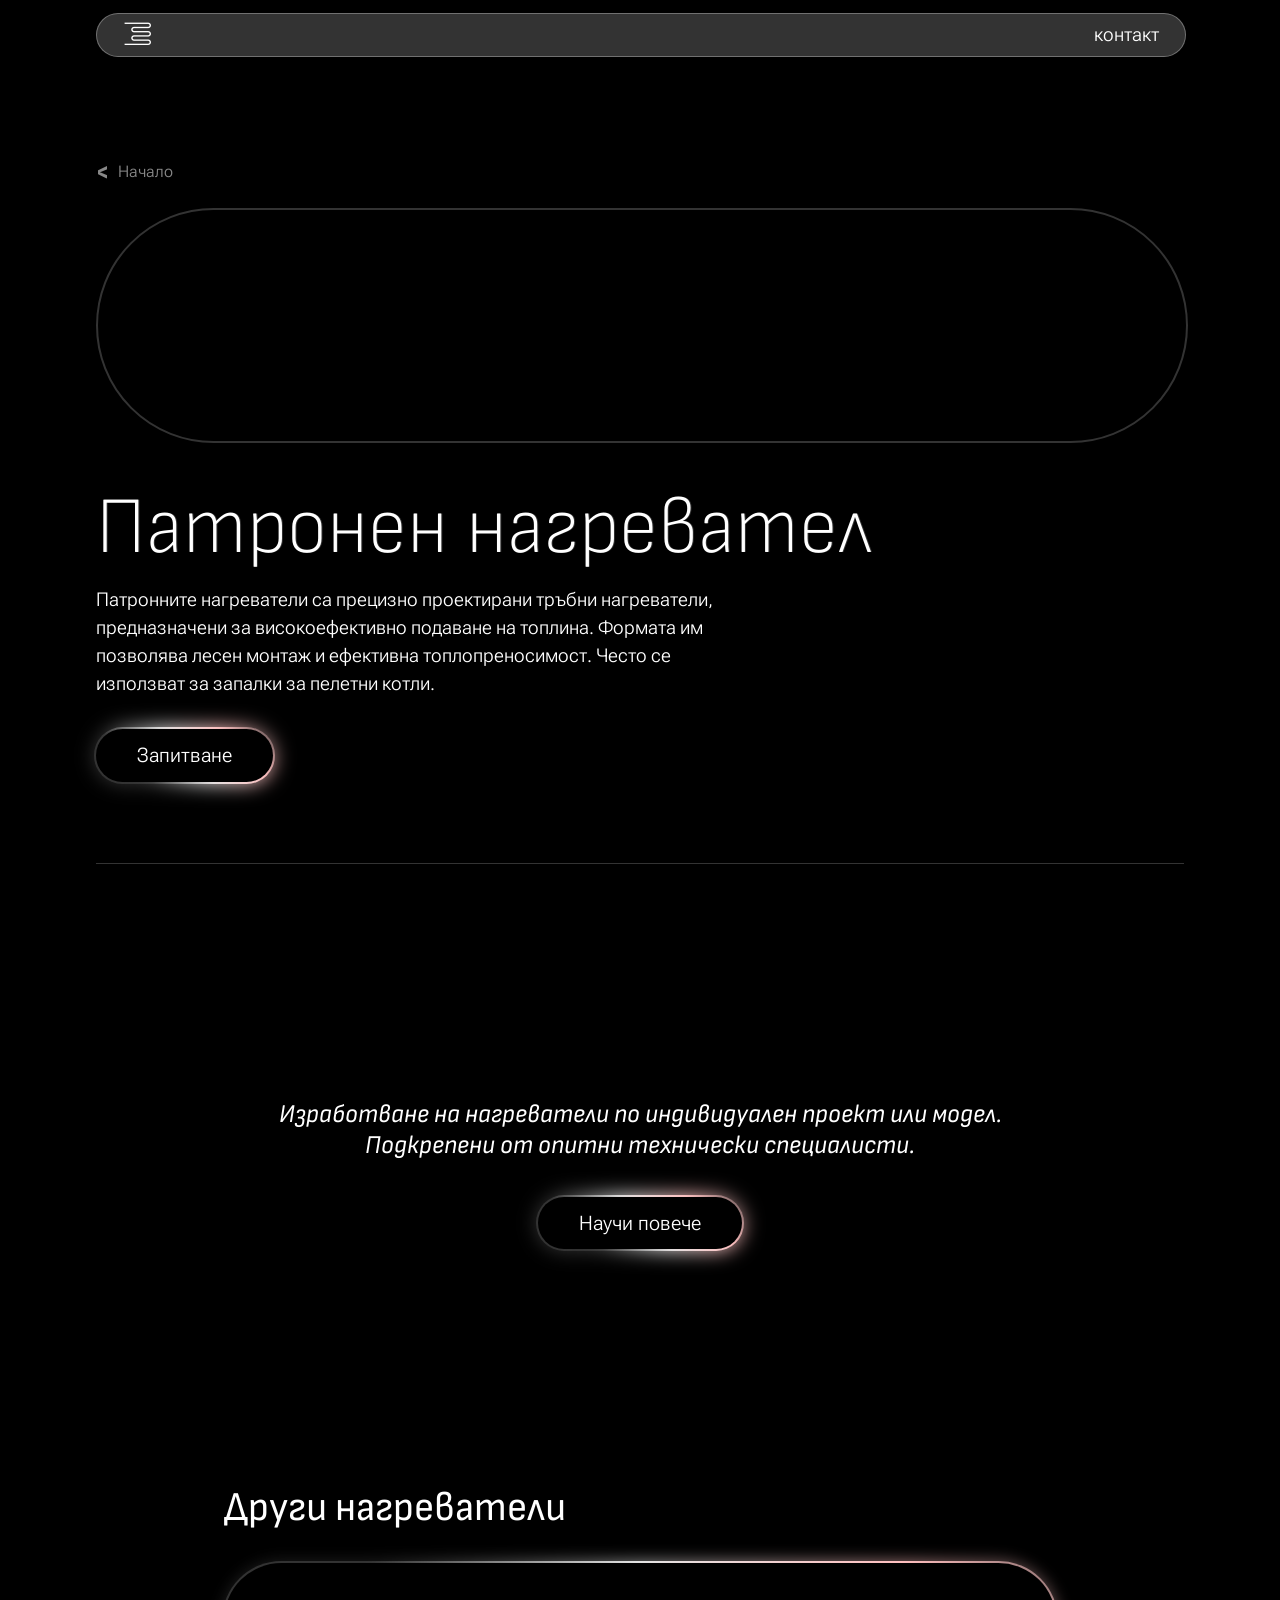
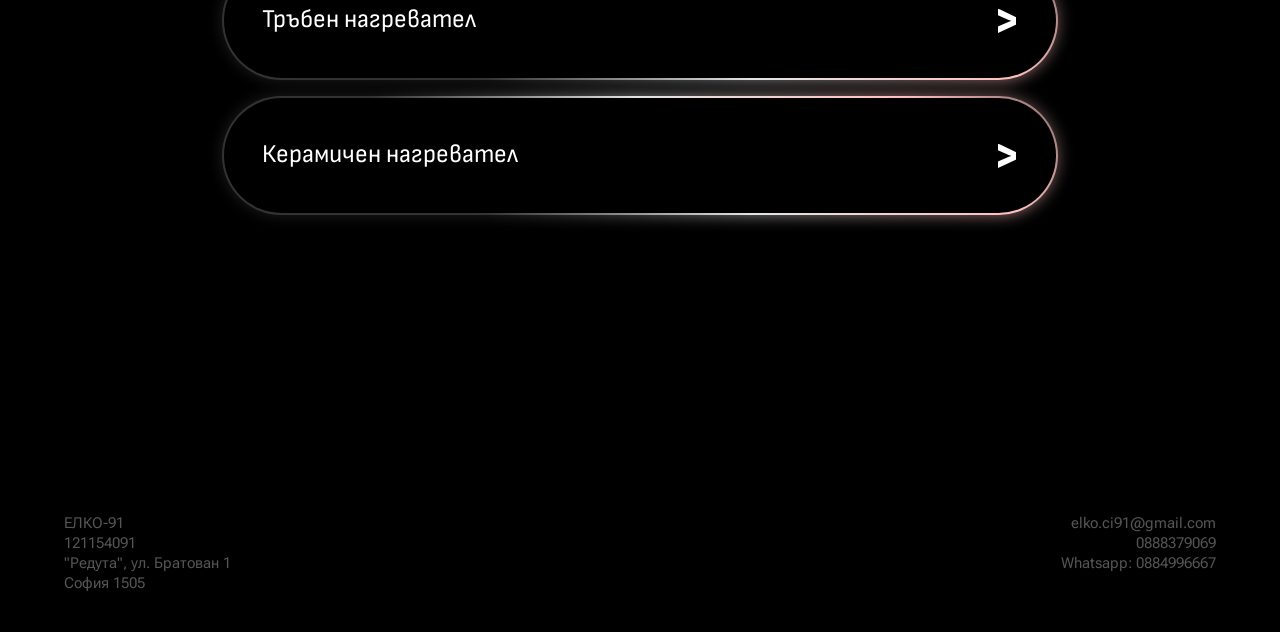
==== cartridge.html @ ca2546a9 "redesign-1" ====
<!DOCTYPE html>
<html lang="bg">
<head>
<script id="cookieyes" type="text/javascript" src="https://cdn-cookieyes.com/client_data/377daa559caa4fd320245e0a4b5cced7/script.js"></script>
    <!-- Google tag (gtag.js) -->
    <script async type="text/plain" data-cookiecategory="analytics" src="https://www.googletagmanager.com/gtag/js?id=AW-18196294889"></script>
    <script type="text/plain" data-cookiecategory="analytics">
      window.dataLayer = window.dataLayer || [];
      function gtag(){dataLayer.push(arguments);}
      gtag('js', new Date());
    
      gtag('config', 'AW-18196294889');
    </script>
    <meta charset="UTF-8">
    <meta name="viewport" content="width=device-width, initial-scale=1.0">
    <title>Елко | Патронен нагревател</title>
    <meta name="description" content="Патронните нагреватели са прецизно проектирани тръбни нагреватели, предназначени за високоефективно подаване на топлина. Формата им позволява лесен монтаж и ефективна топлопреносимост. Често се използват за запалки за пелетни котли.">
    <link rel="canonical" href="https://www.elko91.com/cartridge">
    <link rel="icon" type="image/svg+xml" href="logo.svg">
    <link rel="stylesheet" href="elko.css">
    <script src="elko.js" defer></script>
</head>
<body>
    <header class="site-header">
        <a href="index.html" class="logo">E</a>
        <a href="contact.html">контакт</a>
    </header>

    <main>
        <section class="wrap hp-top">
            <a href="index.html" class="back"><span class="arrow">V</span> Начало</a>
            <div class="vid-pill"><video src="media/patronni-nagrevateli-elko-91.mp4" aria-label="Патронни нагреватели – Елко 91" title="Патронни нагреватели – Елко 91" autoplay muted loop playsinline webkit-playsinline preload="auto"></video></div>
            <h1 class="h1">Патронен нагревател</h1>
            <p class="lead">Патронните нагреватели са прецизно проектирани тръбни нагреватели, предназначени за високоефективно подаване на топлина. Формата им позволява лесен монтаж и ефективна топлопреносимост. Често се използват за запалки за пелетни котли.</p>
            <div class="btn-wrap"><a href="contact.html" class="btn">Запитване</a></div>
            <div class="divider"></div>
        </section>

        <div class="banner bg">
            <h3 class="statement">Изработване на нагреватели по индивидуален проект или модел. Подкрепени от опитни технически специалисти.</h3>
            <div class="btn-wrap"><a href="contact.html" class="btn">Научи повече</a></div>
        </div>

        <section class="pills others">
            <div class="others-head"><h2 class="h2">Други нагреватели</h2></div>
            <a href="tubular.html" class="pill">
                <div class="pill-inner">
                    <video class="pill-vid" src="media/trabni-nagrevateli-elko-91.mp4" aria-label="Тръбни нагреватели – Елко 91" title="Тръбни нагреватели – Елко 91" autoplay muted loop playsinline webkit-playsinline preload="auto"></video>
                    <span class="pill-name">Тръбен нагревател</span>
                    <span class="arrow">V</span>
                </div>
            </a>
            <a href="ceramic.html" class="pill">
                <div class="pill-inner">
                    <video class="pill-vid" src="media/keramichni-nagrevateli-elko-91.mp4" aria-label="Керамични нагреватели – Елко 91" title="Керамични нагреватели – Елко 91" autoplay muted loop playsinline webkit-playsinline preload="auto"></video>
                    <span class="pill-name">Керамичен нагревател</span>
                    <span class="arrow">V</span>
                </div>
            </a>
        </section>

        <div class="tail bg"></div>
    </main>

    <footer class="site-footer">
        <div>
            <span>ЕЛКО-91</span>
            <span>121154091</span>
            <span>"Редута", ул. Братован 1</span>
            <span>София 1505</span>
        </div>
        <div class="right">
            <a href="mailto:elko.ci91@gmail.com">elko.ci91@gmail.com</a>
            <a href="tel:00359888379069">0888379069</a>
            <a href="https://wa.me/359884996667">Whatsapp: 0884996667</a>
        </div>
    </footer>
</body>
</html>
---- elko.css ----
@import url('https://fonts.googleapis.com/css2?family=Roboto+Flex:opsz,wght@8..144,100..1000&family=Goldman:wght@400;700&family=Sofia+Sans+Semi+Condensed:ital,wght@0,1..1000;1,1..1000&display=swap');
@font-face { font-family: logoFont; src: url(Elko-type.otf) format('opentype'); }
* { margin: 0; scroll-behavior: smooth; }
body { background: black; color: white; -webkit-tap-highlight-color: transparent; }
a { color: white; } a:hover { color: white; }
@keyframes animate { 0% { background-position: 0 0; } 50% { background-position: -300% 0; } 100% { background-position: 0 0; } }
@keyframes animateReverse { 0% { background-position: 0 0; } 50% { background-position: 300% 0; } 100% { background-position: 0 0; } }

/* header */
.site-header { width: 85%; display: flex; justify-content: space-between; align-items: center; margin-left: 7.5%; margin-top: clamp(12px,1vw,24px); position: fixed; top: 0; background: rgba(255,255,255,0.2); border-radius: 50px; box-shadow: 0 4px 30px rgba(0,0,0,0.1); backdrop-filter: blur(5px); -webkit-backdrop-filter: blur(5px); border: 1px solid rgba(255,255,255,0.3); z-index: 100; }
.site-header a { font-family: 'Roboto Flex', sans-serif; font-weight: 300; font-size: clamp(1.2rem,1.5vw,1.5rem); padding: clamp(4px,0.6vw,12px) clamp(18px,2vw,40px); text-decoration: none; transition: .5s ease-in-out; }
.site-header a.logo { font-family: logoFont; font-size: clamp(2rem,2.5vw,2.5rem); display: flex; }
.site-header a:hover { text-shadow: 0 0 10px white; }

/* type */
.h1 { font-family: 'Sofia Sans Semi Condensed', sans-serif; font-weight: 200; line-height: 1; text-shadow: 1px 0 #323232; text-wrap: balance; font-size: clamp(3rem,7vw,5rem); }
.h2 { font-family: 'Sofia Sans Semi Condensed', sans-serif; font-weight: 400; line-height: 1.1; font-size: clamp(2rem,3.2vw,3rem); }
.lead { font-family: 'Roboto Flex', sans-serif; font-weight: 300; font-size: clamp(1.15rem,1.5vw,1.5rem); line-height: 1.45; max-width: 62ch; text-wrap: pretty; }
.body { font-family: 'Roboto Flex', sans-serif; font-weight: 300; font-size: clamp(1.05rem,1.2vw,1.25rem); line-height: 1.55; text-wrap: pretty; }
.statement { font-family: 'Sofia Sans Semi Condensed', sans-serif; font-weight: 400; font-style: italic; font-size: clamp(1.33rem,2vw,2rem); width: max(60%, min(85%, 560px)); text-align: center; text-wrap: pretty; }
.arrow { font-family: 'Goldman', sans-serif; font-weight: 700; user-select: none; display: inline-block; flex-shrink: 0; transition: transform .3s; }

/* CTA button: black fill, gradient only on border/glow. Parent needs isolation:isolate */
.btn-wrap { isolation: isolate; }
.btn { display: inline-flex; justify-content: center; align-items: center; position: relative; width: fit-content; padding: clamp(12px,1.1vw,22px) clamp(32px,3.2vw,64px); border-radius: 50px; background: black; font-family: 'Roboto Flex', sans-serif; font-weight: 300; font-size: clamp(1.25rem,1.5vw,1.5rem); text-decoration: none; transition: .8s ease-in-out; }
.btn:hover { padding-left: clamp(44px,4.6vw,92px); padding-right: clamp(44px,4.6vw,92px); }
.btn::before, .btn::after, .pill::before, .pill::after { content: ''; position: absolute; top: -2px; left: -2px; width: calc(100% + 4px); height: calc(100% + 4px); z-index: -1; border-radius: 50px; background: linear-gradient(45deg,#333333,#333333,#e3e3e3,#ffbfbf,#333333,#e3e3e3,#333333,#333333,#e3e3e3,#ffbfbf,#333333,#e3e3e3,#333333,#333333); background-size: 400%; animation: animate 100s linear infinite; }
.btn::after { filter: blur(10px); }

/* heater pills (1f) */
.pills { display: flex; flex-direction: column; justify-content: center; align-items: center; gap: clamp(14px,2.2vh,24px); padding: clamp(8px,2vh,24px) 0; isolation: isolate; }
.pill { position: relative; display: block; width: max(65%, min(90%, 560px)); height: clamp(76px,9vw,120px); border-radius: 9999px; background: black; text-decoration: none; }
.pill::before, .pill::after { border-radius: 9999px; }
.pill::after { filter: blur(8px); opacity: .6; }
.pill--rev::before, .pill--rev::after { animation-name: animateReverse; }
.pill-inner { position: relative; width: 100%; height: 100%; border-radius: 9999px; overflow: hidden; display: flex; align-items: center; justify-content: space-between; gap: 16px; padding: 0 clamp(24px,3vw,48px); box-sizing: border-box; transition: padding .6s ease-in-out; }
.pill-vid { position: absolute; inset: 0; width: 100%; height: 100%; object-fit: cover; object-position: 70% center; opacity: 0; transition: opacity .5s; }
.pill-name { position: relative; font-family: 'Sofia Sans Semi Condensed', sans-serif; font-size: clamp(1.35rem,2vw,2.2rem); font-weight: 400; line-height: 1.05; text-shadow: 0 0 12px black; }
.pill .arrow { position: relative; font-size: clamp(1.7rem,2.4vw,2.6rem); transform: rotate(-90deg); }
.pill.is-active .pill-vid { opacity: .7; }
.pill.is-active .pill-inner { padding-left: clamp(36px,4.4vw,68px); }
@media (hover: hover) {
  .pill:hover .pill-vid { opacity: .7; }
  .pill:hover .pill-inner { padding-left: clamp(36px,4.4vw,68px); }
}

/* index */
.hero { position: relative; }
.hero video { width: 100%; height: 100vh; object-fit: cover; display: block; }
.hero .vid-mobile { display: none; }
.hero-content { display: flex; flex-direction: column; justify-content: center; align-items: flex-start; position: absolute; width: max(40%, min(85%, 520px)); top: 25%; margin-left: 7.5%; z-index: 2; gap: clamp(8px,1.4vh,16px); isolation: isolate; }
.hero-content h1 { font-family: 'Sofia Sans Semi Condensed', sans-serif; font-size: clamp(3rem,5vw,5rem); font-weight: 200; line-height: 1.05; text-shadow: 1px 0 #323232; }
.hero-content h4 { font-family: 'Sofia Sans Semi Condensed', sans-serif; font-size: clamp(1.4rem,1.9vw,1.9rem); font-weight: 400; font-style: italic; line-height: 1.2; text-shadow: 1px 0 #323232; }
.hero-content p { font-family: 'Roboto Flex', sans-serif; font-weight: 300; font-size: clamp(1.3rem,1.5vw,1.5rem); line-height: 1.35; width: max(70%, min(100%, 340px)); text-shadow: 1px 0 #323232; }
.hero-content .btn-wrap { margin-top: clamp(12px,3vh,40px); }
.bg { background-image: url(media/elko-91-fon.png); background-position: center; background-size: cover; background-repeat: no-repeat; }
.statement-band { min-height: clamp(320px,55vh,640px); padding: 48px 0; box-sizing: border-box; display: flex; justify-content: center; align-items: center; }
.tail { height: 20vh; margin-top: clamp(64px,10vh,120px); }
.tail--index { margin-top: 1.5vh; }

/* heater pages */
.wrap { width: 85%; margin-left: 7.5%; }
.hp-top { padding-top: clamp(120px,18vh,210px); display: flex; flex-direction: column; align-items: flex-start; gap: clamp(14px,2vh,24px); }
.back { font-family: 'Roboto Flex', sans-serif; font-weight: 300; font-size: clamp(1rem,1.1vw,1.2rem); color: #888; text-decoration: none; display: flex; align-items: center; gap: 10px; transition: .5s; }
.back:hover { color: white; text-shadow: 0 0 10px white; }
.back .arrow { transform: rotate(90deg); }
.vid-pill { width: 100%; aspect-ratio: 4.7 / 1; margin: clamp(4px,1vh,12px) 0 clamp(12px,3vh,32px); border-radius: 9999px; overflow: hidden; border: 2px solid #333333; }
.vid-pill video { width: 100%; height: 100%; object-fit: cover; object-position: 70% center; display: block; }
.hp-top .btn-wrap { margin-top: clamp(6px,1.5vh,16px); }
.divider { width: 100%; height: 1px; background: #333333; margin-top: clamp(40px,7vh,80px); }
.sec { margin-top: clamp(64px,12vh,140px); display: flex; flex-direction: column; gap: 1.5vh; }
.sec-head { padding-bottom: clamp(8px,1.5vh,16px); }

.feature { gap: clamp(20px,3vh,36px); }
.more { display: flex; flex-direction: column; align-items: flex-start; }
.more-btn { display: inline-flex; align-items: center; gap: 18px; padding: clamp(10px,1vw,16px) clamp(22px,2vw,32px); border-radius: 50px; border: 2px solid #333333; background: none; color: white; cursor: pointer; font-family: 'Roboto Flex', sans-serif; font-weight: 300; font-size: clamp(1.05rem,1.2vw,1.25rem); transition: .3s; user-select: none; }
.more-btn:hover { background: #444; }
.more-btn .arrow { font-size: clamp(1.1rem,1.3vw,1.4rem); }
.more-btn.open { border-color: #e3e3e3; }
.more-btn.open .arrow { transform: rotate(180deg); }
.more-panel { width: max(80%, min(96%, 640px)); margin-left: clamp(12px,2%,40px); border-left: 2px solid white; padding: clamp(20px,3vh,36px) clamp(16px,3%,56px) clamp(8px,2vh,24px); box-sizing: border-box; display: grid; grid-template-columns: repeat(auto-fit, minmax(min(100%, 380px), 1fr)); gap: clamp(16px,2.5vh,28px) clamp(24px,4vw,56px); }
.more-panel[hidden] { display: none; }
.more-panel .btn-wrap { grid-column: 1 / -1; margin-top: clamp(4px,1vh,12px); }
.app-panel .btn-wrap { margin-top: clamp(4px,1vh,12px); }

.app-grid { display: grid; grid-template-columns: repeat(3, minmax(0, 1fr)); gap: 1.5vh; }
@media (max-width: 1099px) { .app-grid { grid-template-columns: repeat(2, minmax(0, 1fr)); } }
@media (max-width: 699px) { .app-grid { grid-template-columns: minmax(0, 1fr); } }
.tile { display: flex; flex-direction: column; border-radius: clamp(32px,3vw,50px); border: 2px solid #333333; overflow: hidden; cursor: pointer; background: none; color: white; padding: 0; text-align: left; font: inherit; transition: border-color .3s; }
.tile:hover, .tile.open { border-color: #e3e3e3; }
.tile-img { width: 100%; aspect-ratio: 2 / 1; overflow: hidden; }
.tile-img img { width: 100%; height: 100%; object-fit: cover; display: block; background: #fff; }
.tile-ph { width: 100%; height: 100%; display: flex; align-items: center; justify-content: center; background: repeating-linear-gradient(135deg, #111 0 12px, #181818 12px 24px); font-family: ui-monospace, Menlo, monospace; font-size: 0.9rem; color: #777; }
.tile-bar { display: flex; align-items: center; justify-content: space-between; gap: 16px; padding: clamp(12px,1.6vh,20px) clamp(18px,7%,32px); border-top: 2px solid #333333; flex: 1; width: 100%; box-sizing: border-box; }
.tile-title { font-family: 'Sofia Sans Semi Condensed', sans-serif; font-size: clamp(1.15rem,1.3vw,1.5rem); font-weight: 400; line-height: 1.1; text-wrap: balance; }
.tile .arrow { font-size: clamp(1.3rem,1.5vw,1.7rem); }
.tile.open .arrow { transform: rotate(180deg); }
.app-panel { grid-column: 1 / -1; width: calc(100% - clamp(12px,2%,40px)); margin: clamp(8px,1.5vh,16px) 0 clamp(16px,3vh,32px) clamp(12px,2%,40px); border-left: 2px solid white; padding: clamp(8px,1vh,12px) clamp(16px,3%,56px) clamp(16px,3vh,32px); box-sizing: border-box; display: flex; flex-direction: column; gap: clamp(12px,2vh,20px); }
.app-panel[hidden] { display: none; }
.app-panel h3 { font-family: 'Sofia Sans Semi Condensed', sans-serif; font-weight: 400; font-size: clamp(1.6rem,2.2vw,2.4rem); line-height: 1.1; }
.app-cols { column-width: 420px; column-gap: clamp(28px,4vw,64px); }
.app-cols > * { margin: 0 0 clamp(12px,2vh,20px); break-inside: avoid; }
.list { display: flex; flex-direction: column; gap: 1vh; padding: 0; list-style: none; }
.list li { display: flex; gap: 14px; align-items: baseline; }
.list li::before { content: ''; flex-shrink: 0; width: 18px; height: 8px; border: 1.5px solid #888; border-radius: 10px; transform: translateY(-2px); }
.contact-links { display: flex; flex-wrap: wrap; gap: 10px; margin-top: clamp(12px,2vh,20px); }
.contact-links a { border: 2px solid #333333; border-radius: 50px; padding: 10px 22px; text-decoration: none; font-family: 'Roboto Flex', sans-serif; font-weight: 300; font-size: clamp(1rem,1.1vw,1.1rem); transition: .3s; }
.contact-links a:hover { background: #444; }

.specs { gap: 0; }
.specs .sec-head { padding-bottom: clamp(20px,4vh,40px); }
.spec-list { border-bottom: 1px solid #333333; }
.spec { display: flex; flex-wrap: wrap; gap: clamp(8px,1.5vh,16px) clamp(24px,5vw,96px); padding: clamp(22px,3.8vh,44px) 0; border-top: 1px solid #333333; transition: opacity .8s ease, transform .8s ease; }
.spec.reveal-pending { opacity: 0; transform: translateY(16px); }
.spec-label { flex: 1 1 220px; max-width: 420px; display: flex; align-items: baseline; gap: 16px; }
.spec-num { font-family: ui-monospace, Menlo, monospace; font-size: 0.85rem; color: #777; }
.spec-name { font-family: 'Sofia Sans Semi Condensed', sans-serif; font-size: clamp(1.4rem,1.8vw,1.9rem); font-weight: 400; line-height: 1.15; }
.spec-text { flex: 3 1 420px; min-width: 0; }
.spec-text p { max-width: 72ch; }

.banner { isolation: isolate; margin-top: clamp(64px,12vh,140px); min-height: clamp(300px,45vh,520px); padding: 48px 0; box-sizing: border-box; display: flex; flex-direction: column; justify-content: center; align-items: center; gap: clamp(24px,4vh,44px); }
.others { margin-top: clamp(64px,10vh,120px); }
.others-head { width: max(65%, min(90%, 560px)); padding-bottom: clamp(8px,1.5vh,16px); }

/* footer */
.site-footer { margin: clamp(12px,1%,24px) 0 clamp(40px,3%,56px) 5%; width: 90%; display: flex; gap: 16px; font-family: 'Roboto Flex', sans-serif; font-size: clamp(.85rem,1.2vw,1.2rem); color: #555555; }
.site-footer > div { width: 50%; display: flex; flex-direction: column; gap: 2px; }
.site-footer .right { text-align: right; }
.site-footer a { color: #555555; text-decoration: none; }

@media (max-width: 699px) {
  .hero .vid-desktop { display: none; }
  .hero .vid-mobile { display: block; }
  .tail--index { height: 45vh; background-size: auto 130%; }
}
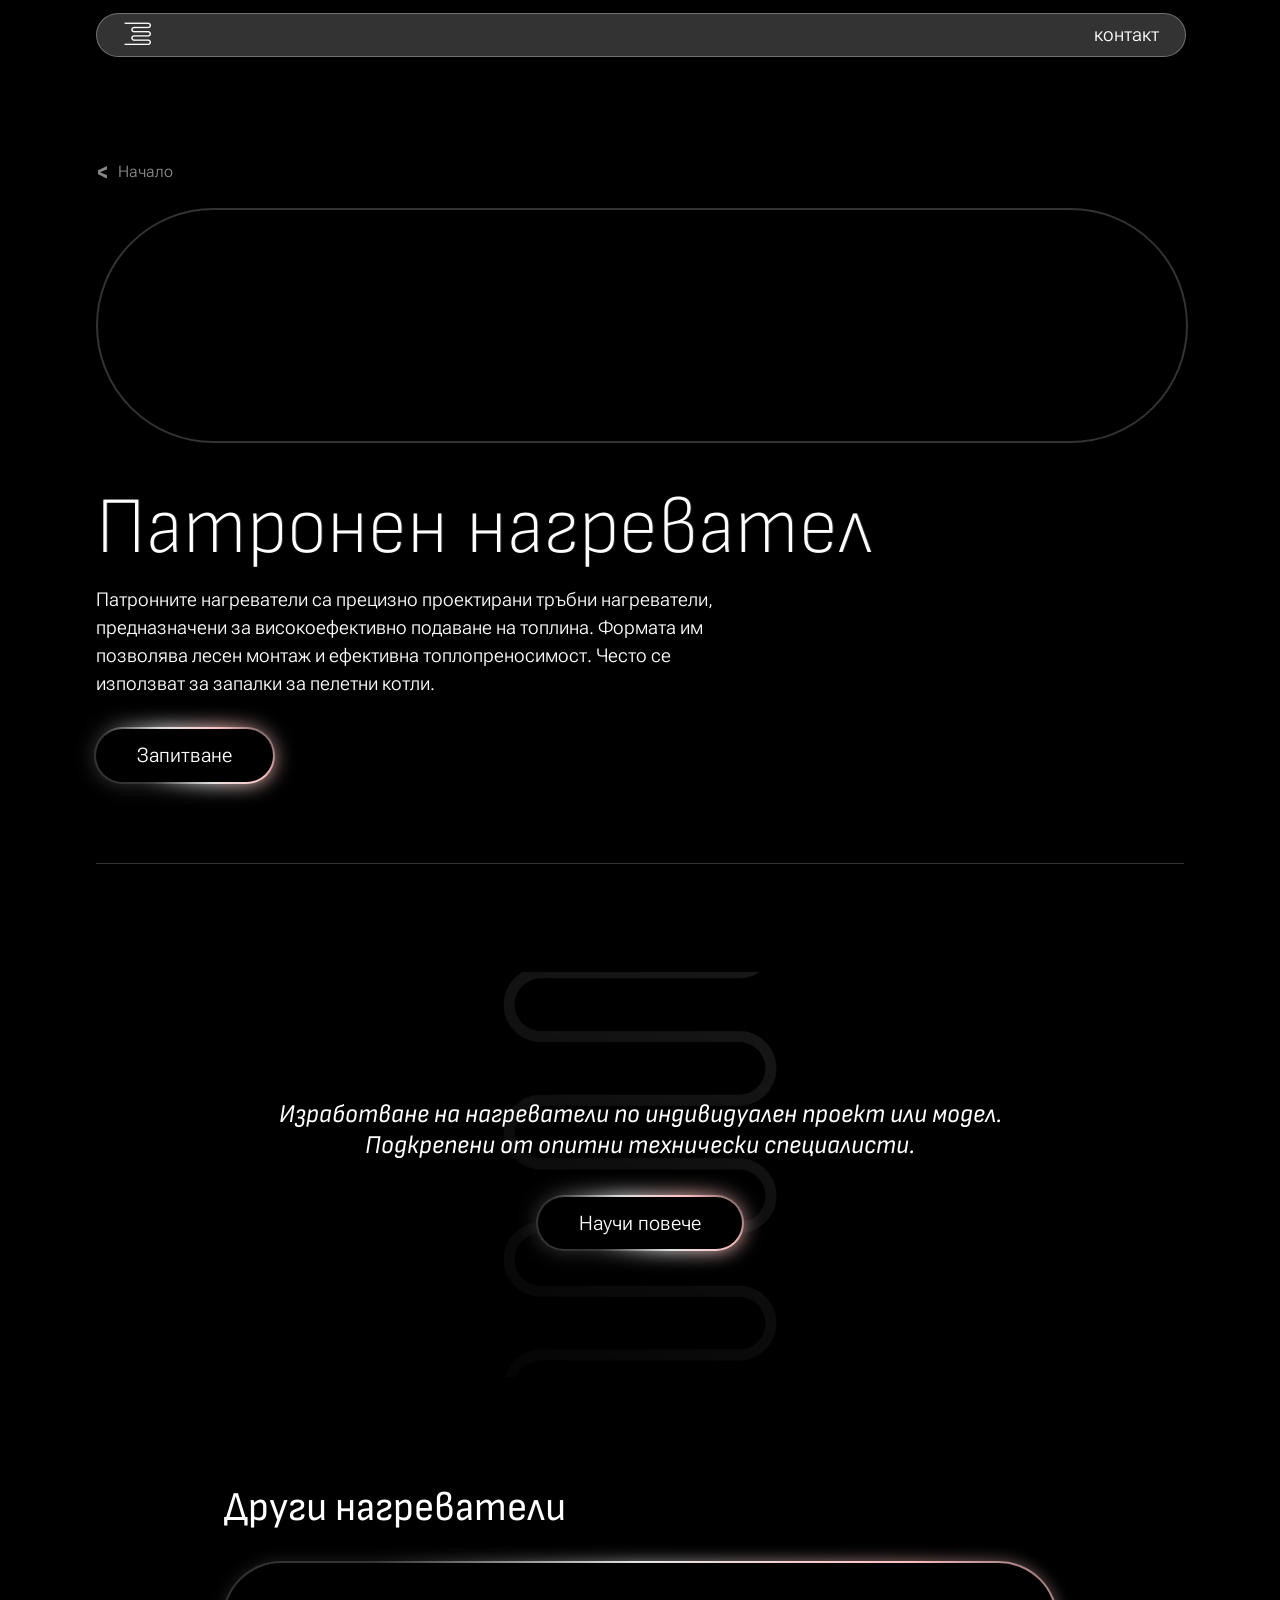
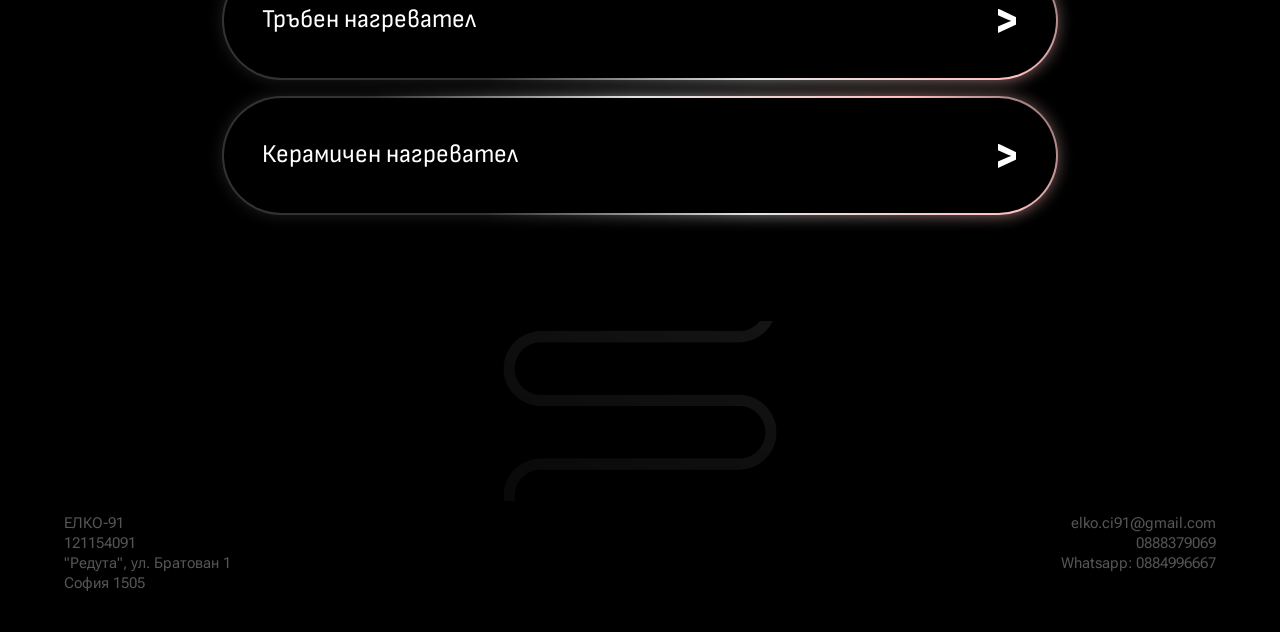
==== commit d0a9cf43: "Update cartridge.html favicons" ====
--- a/cartridge.html
+++ b/cartridge.html
@@ -16,7 +16,12 @@
     <title>Елко | Патронен нагревател</title>
     <meta name="description" content="Патронните нагреватели са прецизно проектирани тръбни нагреватели, предназначени за високоефективно подаване на топлина. Формата им позволява лесен монтаж и ефективна топлопреносимост. Често се използват за запалки за пелетни котли.">
     <link rel="canonical" href="https://www.elko91.com/cartridge">
+    <link rel="icon" href="favicon.ico" sizes="48x48">
+    <link rel="icon" type="image/png" sizes="96x96" href="favicon-96x96.png">
+    <link rel="icon" type="image/png" sizes="192x192" href="favicon-192x192.png">
     <link rel="icon" type="image/svg+xml" href="logo.svg">
+    <link rel="apple-touch-icon" sizes="180x180" href="apple-touch-icon.png">
+    <link rel="manifest" href="site.webmanifest">
     <link rel="stylesheet" href="elko.css">
     <script src="elko.js" defer></script>
 </head>
